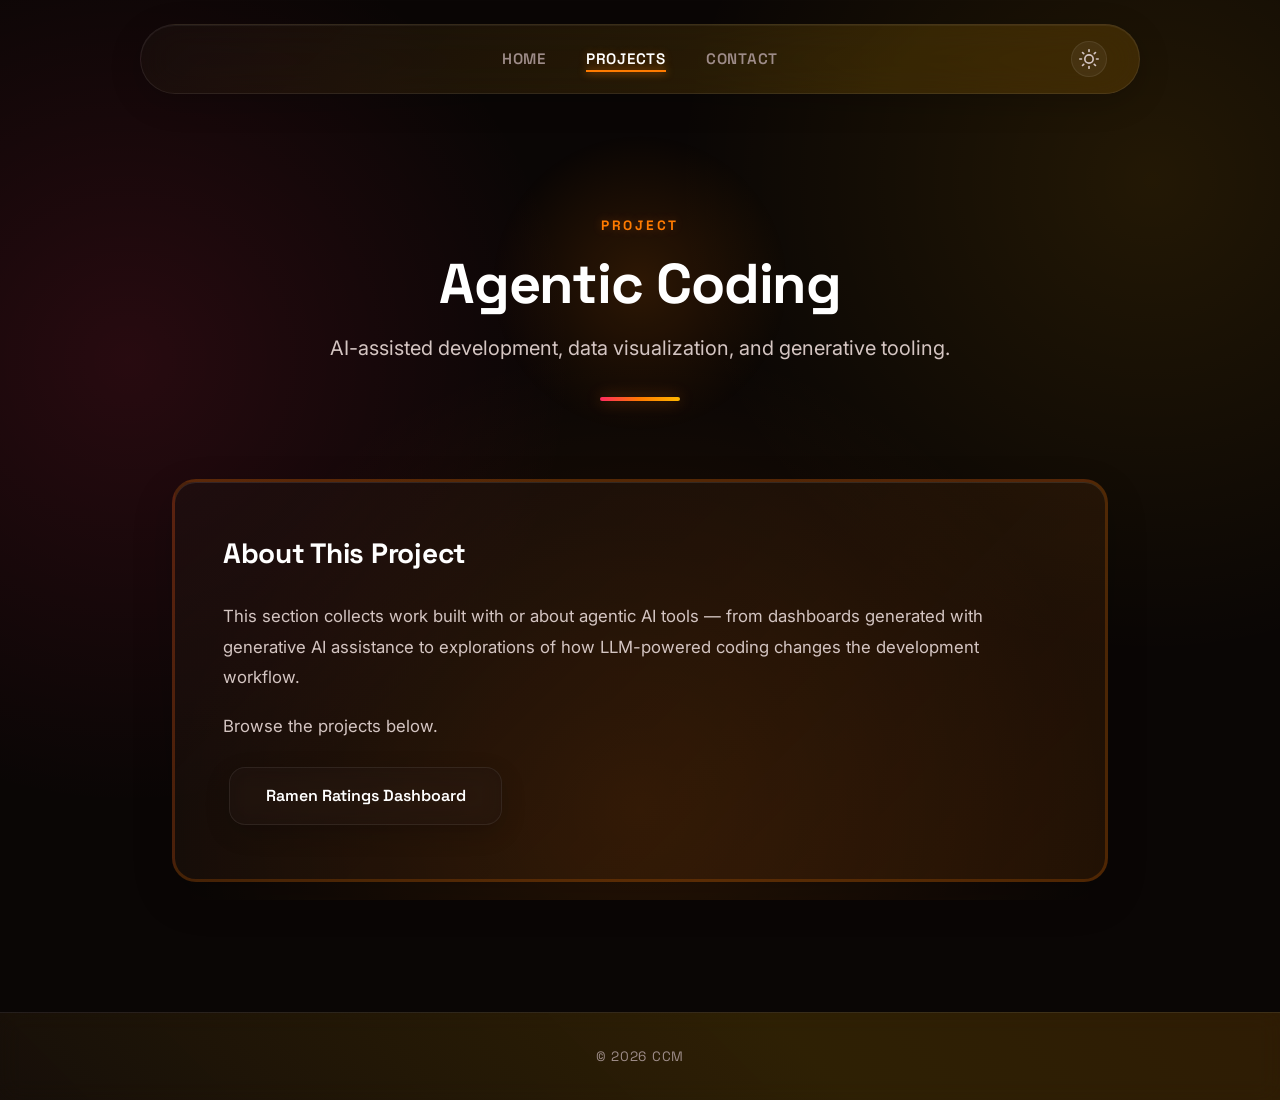
==== projects/agentic-coding/index.html @ ea43dc62 "3.21 Agentic Coding Projects Update" ====
<!DOCTYPE html>
<html lang="en">
<head>
  <meta charset="UTF-8">
  <meta name="viewport" content="width=device-width, initial-scale=1.0">
  <title>Agentic Coding — CCM's Portfolio</title>
  <link rel="stylesheet" href="../../uncs-style.css">
  <script src="../../theme.js"></script>
</head>
<body>

  <header>
    <nav class="navbar">
      <div class="nav-spacer" aria-hidden="true"></div>
      <ul class="nav-links">
        <li><a href="../../index.html">Home</a></li>
        <li><a href="../../projects.html" class="active">Projects</a></li>
        <li><a href="../../contact.html">Contact</a></li>
      </ul>
      <button class="theme-toggle" id="theme-toggle" aria-label="Switch to dark mode">
        <svg class="icon-sun" xmlns="http://www.w3.org/2000/svg" width="20" height="20" viewBox="0 0 24 24" fill="none" stroke="currentColor" stroke-width="2" stroke-linecap="round" stroke-linejoin="round" aria-hidden="true">
          <circle cx="12" cy="12" r="5"/>
          <line x1="12" y1="1" x2="12" y2="3"/>
          <line x1="12" y1="21" x2="12" y2="23"/>
          <line x1="4.22" y1="4.22" x2="5.64" y2="5.64"/>
          <line x1="18.36" y1="18.36" x2="19.78" y2="19.78"/>
          <line x1="1" y1="12" x2="3" y2="12"/>
          <line x1="21" y1="12" x2="23" y2="12"/>
          <line x1="4.22" y1="19.78" x2="5.64" y2="18.36"/>
          <line x1="18.36" y1="5.64" x2="19.78" y2="4.22"/>
        </svg>
        <svg class="icon-moon" xmlns="http://www.w3.org/2000/svg" width="20" height="20" viewBox="0 0 24 24" fill="none" stroke="currentColor" stroke-width="2" stroke-linecap="round" stroke-linejoin="round" aria-hidden="true">
          <path d="M21 12.79A9 9 0 1 1 11.21 3 7 7 0 0 0 21 12.79z"/>
        </svg>
      </button>
    </nav>
  </header>

  <main>

    <section class="hero">
      <p class="hero-label">Project</p>
      <h1 class="hero-name">Agentic Coding</h1>
      <p class="hero-tagline">AI-assisted development, data visualization, and generative tooling.</p>
      <div class="hero-divider"></div>
    </section>

    <section class="about">
      <div class="about-card">
        <h2>About This Project</h2>
        <p>This section collects work built with or about agentic AI tools — from dashboards generated with generative AI assistance to explorations of how LLM-powered coding changes the development workflow.</p>
        <p>Browse the projects below.</p>
        <a href="ramen-dashboard/index.html" class="project-btn">Ramen Ratings Dashboard</a>
      </div>
    </section>

  </main>

  <footer>
    <p>&copy; 2026 CCM</p>
  </footer>

</body>
</html>
---- uncs-style.css ----
@import url('https://fonts.googleapis.com/css2?family=Inter:wght@400;500;600&family=Space+Grotesk:wght@500;700&display=swap');

/* — Sunset Glassmorphism Theme Variables ——————————————————————————————————— */
:root {
  --color-bg:          #0a0605;
  --color-bg-card:     rgba(30, 20, 18, 0.4);
  --color-text-1:      #ffffff;
  --color-text-2:      #d4c5c2;
  --color-text-3:      #9e8c89;
  --color-border:      rgba(255, 255, 255, 0.08);
  --color-accent-red:  #ff2a5f;
  --color-accent-org:  #ff7b00;
  --color-accent-yel:  #ffb700;
  --color-card-shadow: rgba(0, 0, 0, 0.2);

  --font-sans: 'Inter', sans-serif;
  --font-display: 'Space Grotesk', sans-serif;
}

[data-theme="light"] {
  --color-bg:          #fcf9f8;
  --color-bg-card:     rgba(255, 255, 255, 0.6);
  --color-text-1:      #1f1412;
  --color-text-2:      #5c4b48;
  --color-text-3:      #8f7d7a;
  --color-border:      rgba(0, 0, 0, 0.06);
  --color-card-shadow: rgba(0, 0, 0, 0.05);
}

/* — Reset & Base ————————————————————————————————— */
*, *::before, *::after {
  box-sizing: border-box;
  margin: 0;
  padding: 0;
}

body {
  font-family: var(--font-sans);
  background-color: var(--color-bg);
  background-image:
    radial-gradient(circle at 10% 40%, rgba(255, 42, 95, 0.12), transparent 35%),
    radial-gradient(circle at 90% 20%, rgba(255, 183, 0, 0.1), transparent 35%),
    radial-gradient(circle at 50% 90%, rgba(255, 123, 0, 0.12), transparent 45%);
  background-attachment: fixed;
  color: var(--color-text-1);
  line-height: 1.7;
  min-height: 100vh;
  display: flex;
  flex-direction: column;
  transition: background-color 0.4s ease, color 0.4s ease;
}

/* — Nav —————————————————————————————————————————— */
.navbar {
  display: flex;
  align-items: center;
  justify-content: space-between;
  max-width: 1000px;
  margin: 1.5rem auto;
  padding: 1rem 2rem;
  border: 1px solid var(--color-border);
  border-radius: 100px;
  position: sticky;
  top: 1.5rem;
  background: linear-gradient(
    -45deg,
    var(--color-bg-card),
    rgba(255, 42, 95, 0.15),
    rgba(255, 123, 0, 0.15),
    rgba(255, 183, 0, 0.15),
    var(--color-bg-card)
  );
  background-size: 300% 300%;
  animation: gradientShift 15s ease infinite;
  backdrop-filter: blur(24px);
  -webkit-backdrop-filter: blur(24px);
  box-shadow: 0 8px 32px var(--color-card-shadow), inset 0 1px 0 rgba(255, 255, 255, 0.05);
  z-index: 100;
  transition: all 0.3s ease;
}

.nav-spacer {
  width: 36px;
  flex-shrink: 0;
}

.nav-links {
  list-style: none;
  display: flex;
  gap: 2.5rem;
}

.nav-links a {
  text-decoration: none;
  font-family: var(--font-display);
  font-size: 0.95rem;
  font-weight: 600;
  color: var(--color-text-3);
  text-transform: uppercase;
  letter-spacing: 0.05em;
  transition: all 0.3s ease;
  position: relative;
}

.nav-links a::after {
  content: '';
  position: absolute;
  bottom: -4px;
  left: 0;
  width: 0%;
  height: 2px;
  background: var(--color-accent-org);
  transition: width 0.3s ease;
  box-shadow: 0 0 8px var(--color-accent-org);
}

.nav-links a:hover,
.nav-links a.active {
  color: var(--color-text-1);
  text-shadow: 0 0 8px rgba(255, 123, 0, 0.3);
}

.nav-links a:hover::after,
.nav-links a.active::after {
  width: 100%;
}

/* — Theme Toggle ————————————————————————————————— */
.theme-toggle {
  width: 36px;
  height: 36px;
  background: rgba(255, 255, 255, 0.05);
  border: 1px solid var(--color-border);
  cursor: pointer;
  color: var(--color-text-2);
  display: flex;
  align-items: center;
  justify-content: center;
  padding: 6px;
  border-radius: 50%;
  transition: all 0.3s ease;
  flex-shrink: 0;
}

.theme-toggle:hover {
  color: var(--color-accent-yel);
  border-color: var(--color-accent-yel);
  box-shadow: 0 0 12px rgba(255, 183, 0, 0.2);
  transform: translateY(-1px);
}

.icon-moon { display: none; }
.icon-sun  { display: block; }

[data-theme="light"] .icon-moon { display: block; }
[data-theme="light"] .icon-sun  { display: none; }

/* — Main Content Wrapper ————————————————————————— */
main {
  max-width: 1000px;
  width: 100%;
  margin: 0 auto;
  padding: 0 2rem 4rem;
  flex: 1;
  animation: fadeIn 0.8s ease-out forwards;
}

@keyframes fadeIn {
  from { opacity: 0; transform: translateY(20px); }
  to { opacity: 1; transform: translateY(0); }
}

@keyframes gradientShift {
  0% { background-position: 0% 50%; }
  50% { background-position: 100% 50%; }
  100% { background-position: 0% 50%; }
}

/* — Hero Section ————————————————————————————————— */
.hero {
  padding: 6rem 0 3rem;
  text-align: center;
  position: relative;
}

.hero::before {
  content: '';
  position: absolute;
  top: 50%;
  left: 50%;
  transform: translate(-50%, -50%);
  width: 300px;
  height: 300px;
  background: radial-gradient(circle, rgba(255, 123, 0, 0.15) 0%, transparent 70%);
  z-index: -1;
  pointer-events: none;
}

.hero-label {
  font-family: var(--font-display);
  font-size: 0.85rem;
  font-weight: 700;
  letter-spacing: 0.2em;
  text-transform: uppercase;
  color: var(--color-accent-org);
  margin-bottom: 1rem;
  text-shadow: 0 0 10px rgba(255, 123, 0, 0.3);
}

.hero-name {
  font-family: var(--font-display);
  font-size: 3.5rem;
  font-weight: 700;
  color: var(--color-text-1);
  line-height: 1.1;
  margin-bottom: 1rem;
  letter-spacing: -0.02em;
}

.hero-tagline {
  font-size: 1.25rem;
  color: var(--color-text-2);
  margin-bottom: 2rem;
  font-weight: 400;
}

.hero-divider {
  width: 80px;
  height: 4px;
  background: linear-gradient(90deg, var(--color-accent-red), var(--color-accent-org), var(--color-accent-yel));
  border-radius: 4px;
  margin: 0 auto;
  box-shadow: 0 0 15px rgba(255, 123, 0, 0.4);
}

/* — About Photo ——————————————————————————————————— */
.about-photo {
  display: block;
  width: 160px;
  height: 160px;
  border-radius: 50%;
  object-fit: cover;
  margin: 0 auto 2rem;
  border: 2px solid var(--color-border);
  box-shadow: 0 10px 30px rgba(0, 0, 0, 0.3);
}

/* — About Section ———————————————————————————————— */
.about {
  padding: 2rem 0 4rem;
}

.about-card {
  background: linear-gradient(
    135deg,
    var(--color-bg-card),
    rgba(255, 123, 0, 0.1),
    rgba(255, 42, 95, 0.1),
    var(--color-bg-card)
  );
  background-size: 300% 300%;
  animation: gradientShift 20s ease infinite reverse;
  backdrop-filter: blur(24px);
  -webkit-backdrop-filter: blur(24px);
  border: 3px solid rgba(255, 123, 0, 0.2);
  border-radius: 24px;
  padding: 3rem;
  box-shadow: 0 16px 40px var(--color-card-shadow), inset 0 1px 0 rgba(255, 255, 255, 0.1);
  position: relative;
  overflow: hidden;
  transform: translateY(-2px);
}

.about-card h2 {
  font-family: var(--font-display);
  font-size: 1.75rem;
  font-weight: 700;
  color: var(--color-text-1);
  margin-bottom: 1.5rem;
  letter-spacing: -0.01em;
}

.about-card p {
  font-size: 1.05rem;
  color: var(--color-text-2);
  margin-bottom: 1.2rem;
  line-height: 1.8;
}

.about-card p:last-child {
  margin-bottom: 0;
}

/* — Contact Section —————————————————————————————— */
.contact-section {
  padding: 6rem 0 5rem;
  text-align: center;
}

.contact-section h1 {
  font-family: var(--font-display);
  font-size: 3rem;
  font-weight: 700;
  color: var(--color-text-1);
  margin-bottom: 1rem;
  letter-spacing: -0.02em;
}

.contact-section p {
  font-size: 1.1rem;
  color: var(--color-text-3);
  margin-bottom: 2.5rem;
}

.contact-section p a:link,
.contact-section p a:visited,
.contact-section p a:hover,
.contact-section p a:active {
  color: var(--color-accent-org);
  text-decoration: none;
}

.linkedin-logo {
  display: inline-flex;
  align-items: center;
  justify-content: center;
  width: 64px;
  height: 64px;
  background: var(--color-bg-card);
  backdrop-filter: blur(12px);
  -webkit-backdrop-filter: blur(12px);
  border: 1px solid var(--color-border);
  border-radius: 16px;
  transition: all 0.3s ease;
  color: var(--color-text-1);
  box-shadow: 0 8px 24px var(--color-card-shadow);
}

.linkedin-logo svg {
  width: 32px;
  height: 32px;
  fill: currentColor;
}

.linkedin-logo:hover {
  background: rgba(255, 123, 0, 0.1);
  border-color: var(--color-accent-org);
  color: var(--color-accent-org);
  transform: translateY(-4px);
  box-shadow: 0 12px 28px rgba(255, 123, 0, 0.2);
}

/* — Project Button ——————————————————————————————— */
.project-btn {
  display: inline-flex;
  align-items: center;
  justify-content: center;
  padding: 0.9rem 2.2rem;
  background: var(--color-bg-card);
  backdrop-filter: blur(12px);
  -webkit-backdrop-filter: blur(12px);
  border: 1px solid var(--color-border);
  border-radius: 16px;
  transition: all 0.3s ease;
  color: var(--color-text-1);
  font-family: var(--font-display);
  font-size: 1rem;
  font-weight: 600;
  text-decoration: none;
  box-shadow: 0 8px 24px var(--color-card-shadow);
  margin: 0.4rem;
}

.project-btn:hover {
  background: rgba(255, 123, 0, 0.1);
  border-color: var(--color-accent-org);
  color: var(--color-accent-org);
  transform: translateY(-4px);
  box-shadow: 0 12px 28px rgba(255, 123, 0, 0.2);
}

/* — Footer —————————————————————————————————————— */
footer {
  border-top: 1px solid var(--color-border);
  text-align: center;
  padding: 2rem;
  font-family: var(--font-display);
  font-size: 0.85rem;
  color: var(--color-text-3);
  letter-spacing: 0.05em;
  background: linear-gradient(
    45deg,
    var(--color-bg-card),
    rgba(255, 183, 0, 0.15),
    rgba(255, 123, 0, 0.15),
    rgba(255, 42, 95, 0.15),
    var(--color-bg-card)
  );
  background-size: 300% 300%;
  animation: gradientShift 15s ease infinite;
  backdrop-filter: blur(12px);
  -webkit-backdrop-filter: blur(12px);
}

/* — Responsive —————————————————————————————————— */
@media (max-width: 768px) {
  .hero-name {
    font-size: 2.5rem;
  }
  .about-card {
    padding: 2rem;
  }
  .nav-links {
    gap: 1.5rem;
  }
  .navbar {
    margin: 0;
    border-radius: 0;
    border-left: none;
    border-right: none;
    border-top: none;
  }
}
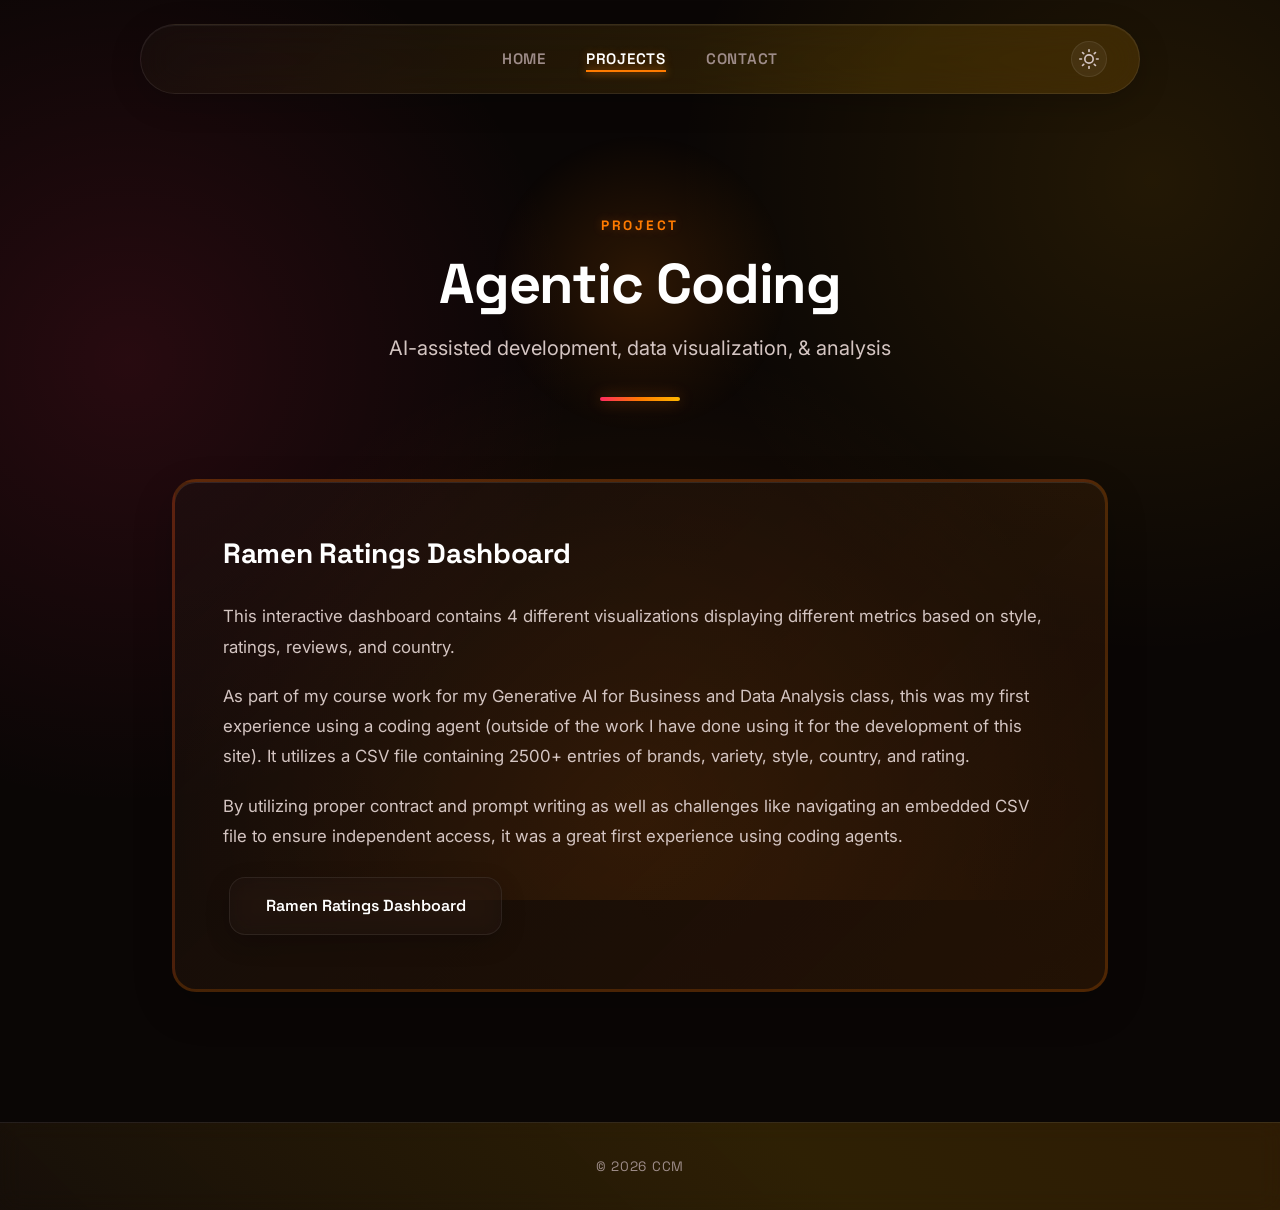
==== commit 3b78d444: "3.22 Ramen Dashboard Clean Up" ====
--- a/projects/agentic-coding/index.html
+++ b/projects/agentic-coding/index.html
@@ -41,15 +41,17 @@
     <section class="hero">
       <p class="hero-label">Project</p>
       <h1 class="hero-name">Agentic Coding</h1>
-      <p class="hero-tagline">AI-assisted development, data visualization, and generative tooling.</p>
+      <p class="hero-tagline">AI-assisted development, data visualization, & analysis</p>
       <div class="hero-divider"></div>
     </section>
 
     <section class="about">
       <div class="about-card">
-        <h2>About This Project</h2>
-        <p>This section collects work built with or about agentic AI tools — from dashboards generated with generative AI assistance to explorations of how LLM-powered coding changes the development workflow.</p>
-        <p>Browse the projects below.</p>
+        <h2>Ramen Ratings Dashboard</h2>
+        <p>This interactive dashboard contains 4 different visualizations displaying different metrics based on style, ratings, reviews, and country.</p>
+        <p>As part of my course work for my Generative AI for Business and Data Analysis class, this was my first experience using a coding agent 
+          (outside of the work I have done using it for the development of this site). It utilizes a CSV file containing 2500+ entries of brands, variety, style, country, and rating.</p>
+        <p>By utilizing proper contract and prompt writing as well as challenges like navigating an embedded CSV file to ensure independent access, it was a great first experience using coding agents.</p>  
         <a href="ramen-dashboard/index.html" class="project-btn">Ramen Ratings Dashboard</a>
       </div>
     </section>
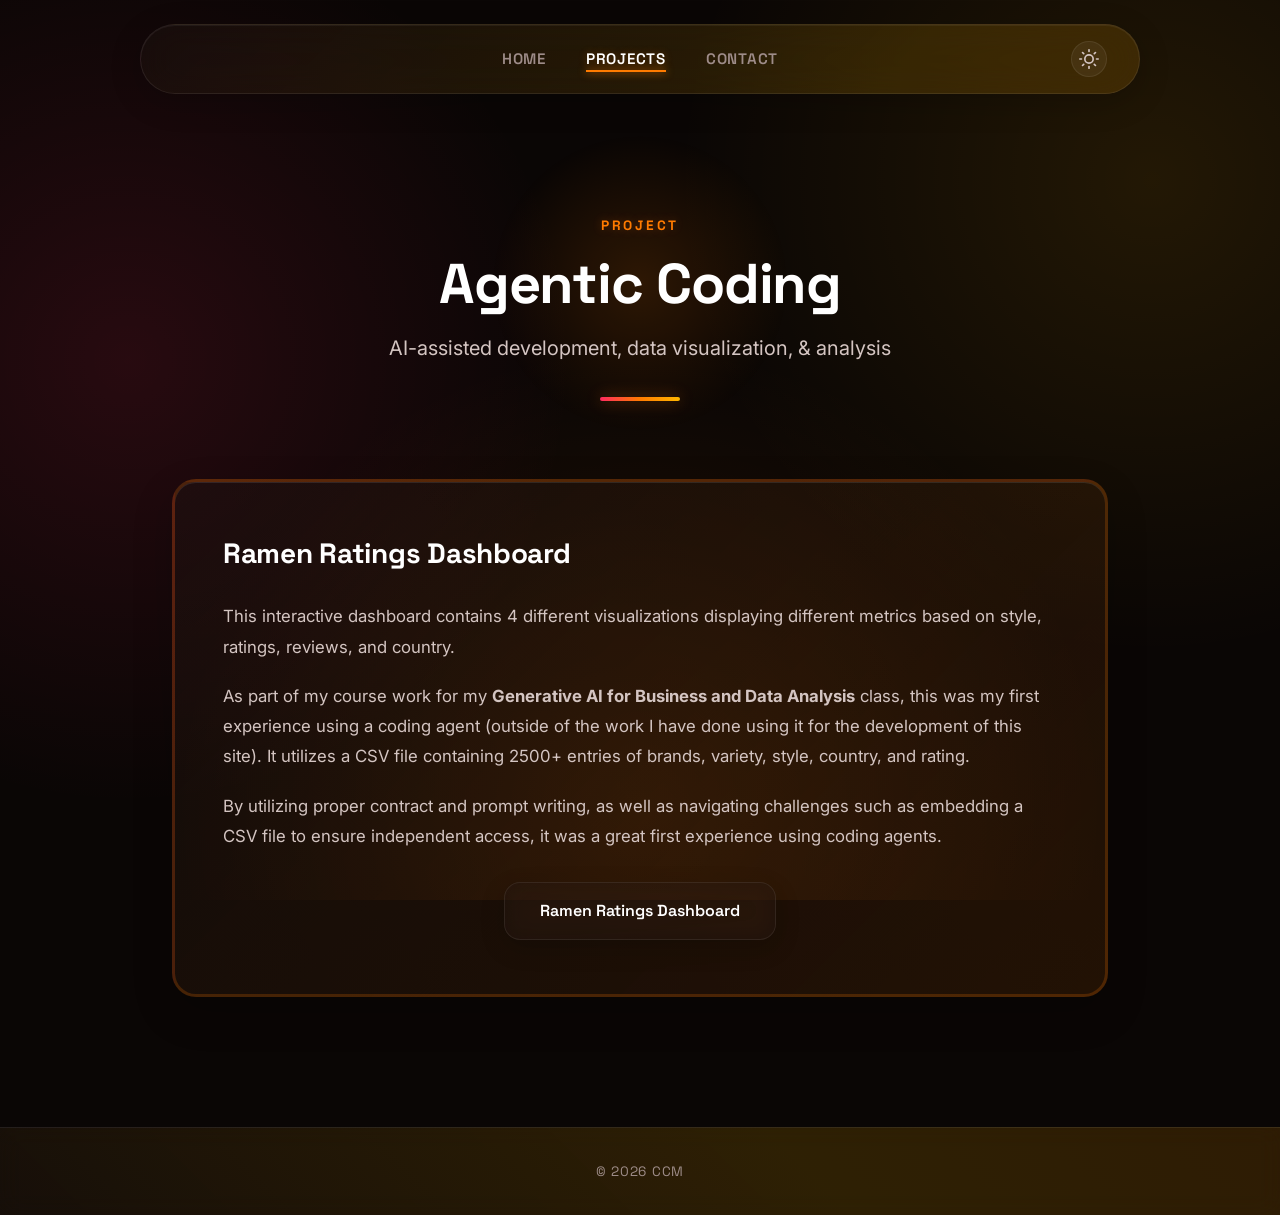
==== commit 623018d8: "3.22(pt.2) Disposable Software & Minor UI Changes" ====
--- a/projects/agentic-coding/index.html
+++ b/projects/agentic-coding/index.html
@@ -49,10 +49,12 @@
       <div class="about-card">
         <h2>Ramen Ratings Dashboard</h2>
         <p>This interactive dashboard contains 4 different visualizations displaying different metrics based on style, ratings, reviews, and country.</p>
-        <p>As part of my course work for my Generative AI for Business and Data Analysis class, this was my first experience using a coding agent 
+        <p>As part of my course work for my <strong>Generative AI for Business and Data Analysis</strong> class, this was my first experience using a coding agent 
           (outside of the work I have done using it for the development of this site). It utilizes a CSV file containing 2500+ entries of brands, variety, style, country, and rating.</p>
-        <p>By utilizing proper contract and prompt writing as well as challenges like navigating an embedded CSV file to ensure independent access, it was a great first experience using coding agents.</p>  
-        <a href="ramen-dashboard/index.html" class="project-btn">Ramen Ratings Dashboard</a>
+        <p>By utilizing proper contract and prompt writing, as well as navigating challenges such as embedding a  CSV file to ensure independent access, it was a great first experience using coding agents.</p>  
+        <div class="btn-row">
+          <a href="ramen-dashboard/index.html" class="project-btn">Ramen Ratings Dashboard</a>
+        </div>
       </div>
     </section>
 
--- a/uncs-style.css
+++ b/uncs-style.css
@@ -350,6 +350,12 @@
   box-shadow: 0 12px 28px rgba(255, 123, 0, 0.2);
 }
 
+/* — Button Row (centers project-btn within cards) ——————————————— */
+.btn-row {
+  text-align: center;
+  margin-top: 1.5rem;
+}
+
 /* — Project Button ——————————————————————————————— */
 .project-btn {
   display: inline-flex;
@@ -410,6 +416,9 @@
   .about-card {
     padding: 2rem;
   }
+  .nav-spacer {
+    display: none;
+  }
   .nav-links {
     gap: 1.5rem;
   }
@@ -419,5 +428,7 @@
     border-left: none;
     border-right: none;
     border-top: none;
+    justify-content: center;
+    gap: 1.5rem;
   }
 }
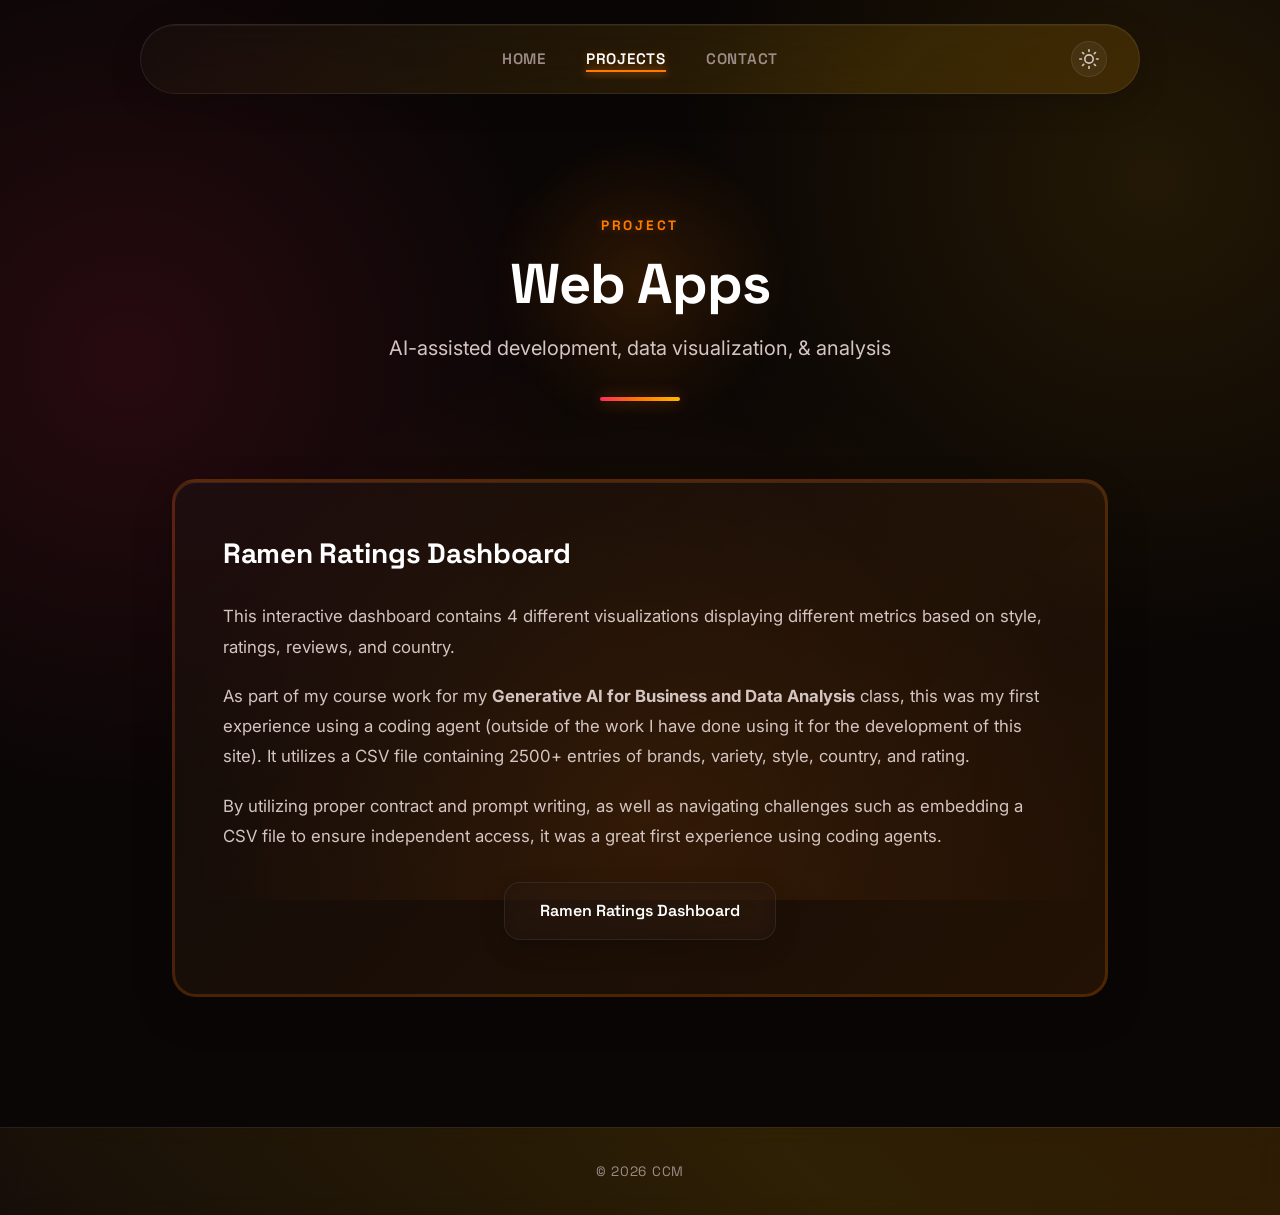
==== commit 853c486a: "5.6 Wow it has been a while! Web Apps Update pt.2" ====
--- a/projects/agentic-coding/index.html
+++ b/projects/agentic-coding/index.html
@@ -3,7 +3,7 @@
 <head>
   <meta charset="UTF-8">
   <meta name="viewport" content="width=device-width, initial-scale=1.0">
-  <title>Agentic Coding — CCM's Portfolio</title>
+  <title>Web Apps — CCM's Portfolio</title>
   <link rel="stylesheet" href="../../uncs-style.css">
   <script src="../../theme.js"></script>
 </head>
@@ -40,7 +40,7 @@
 
     <section class="hero">
       <p class="hero-label">Project</p>
-      <h1 class="hero-name">Agentic Coding</h1>
+      <h1 class="hero-name">Web Apps</h1>
       <p class="hero-tagline">AI-assisted development, data visualization, & analysis</p>
       <div class="hero-divider"></div>
     </section>
